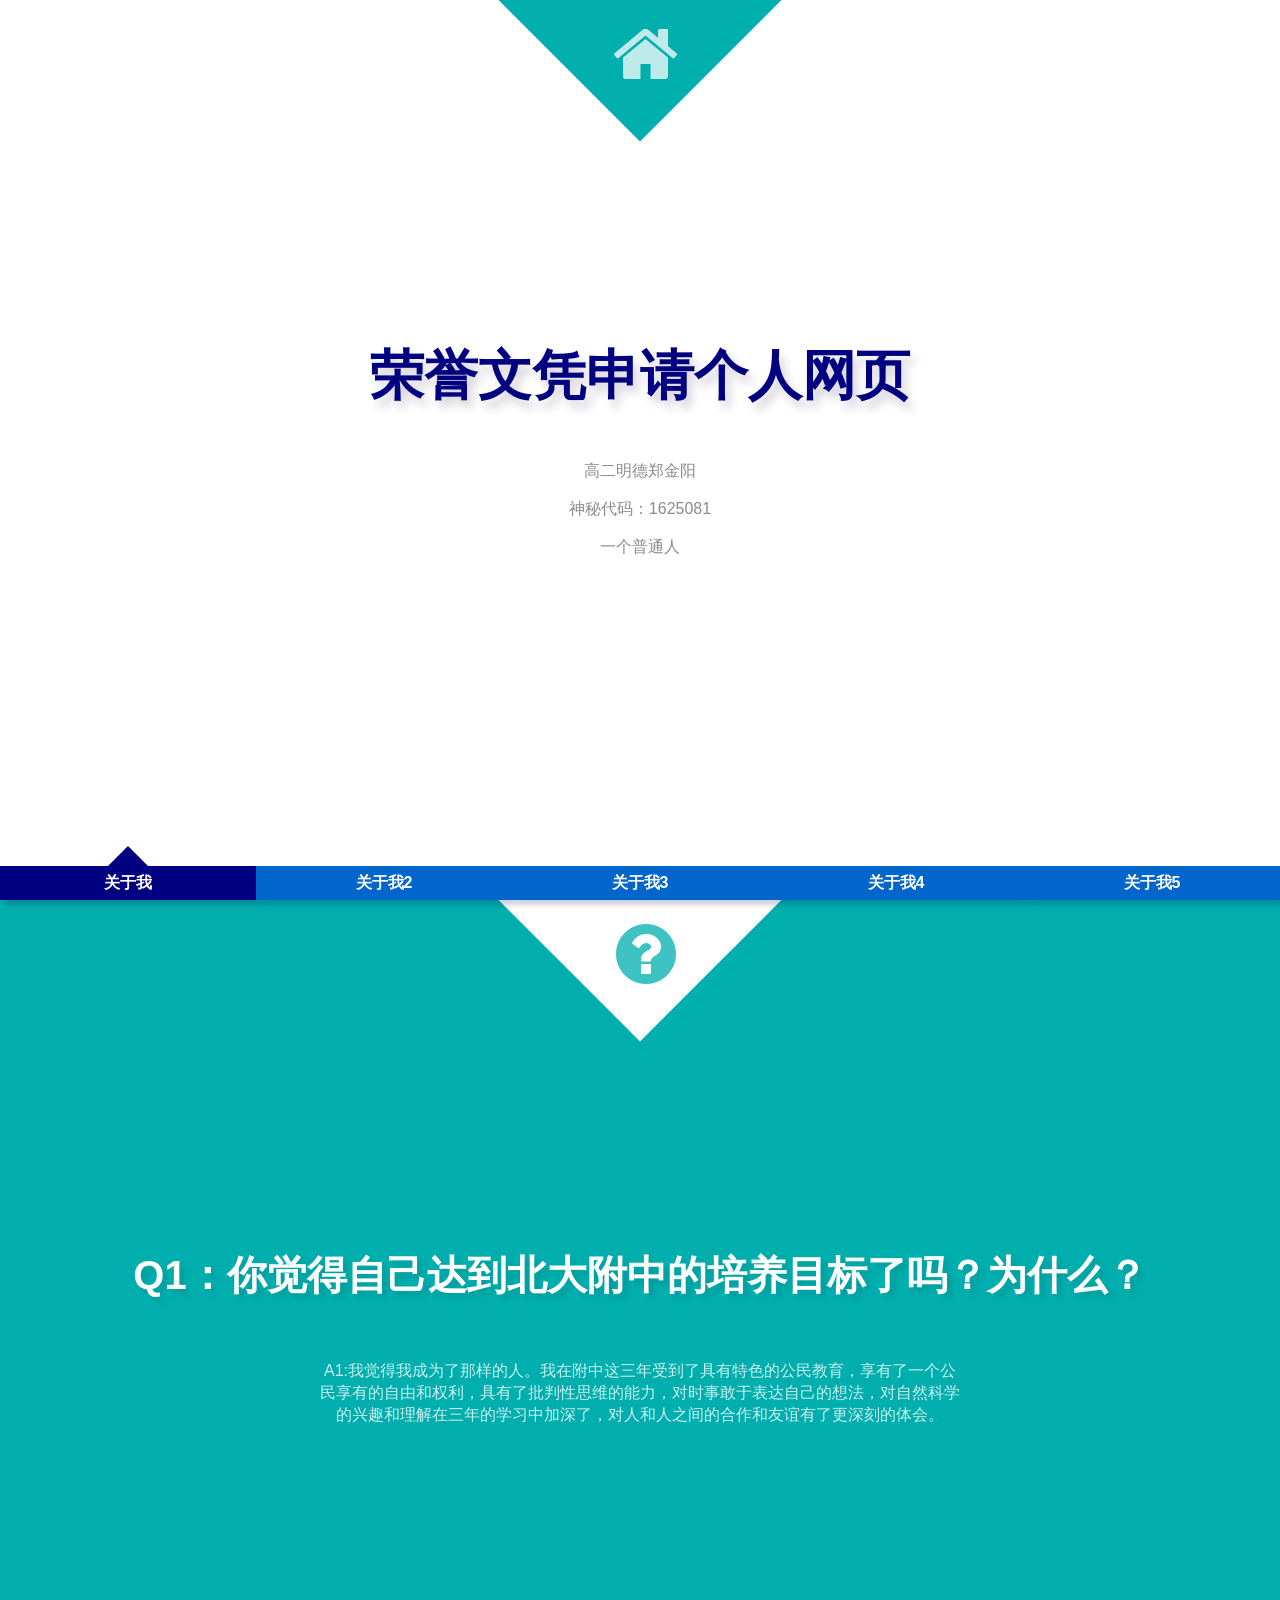
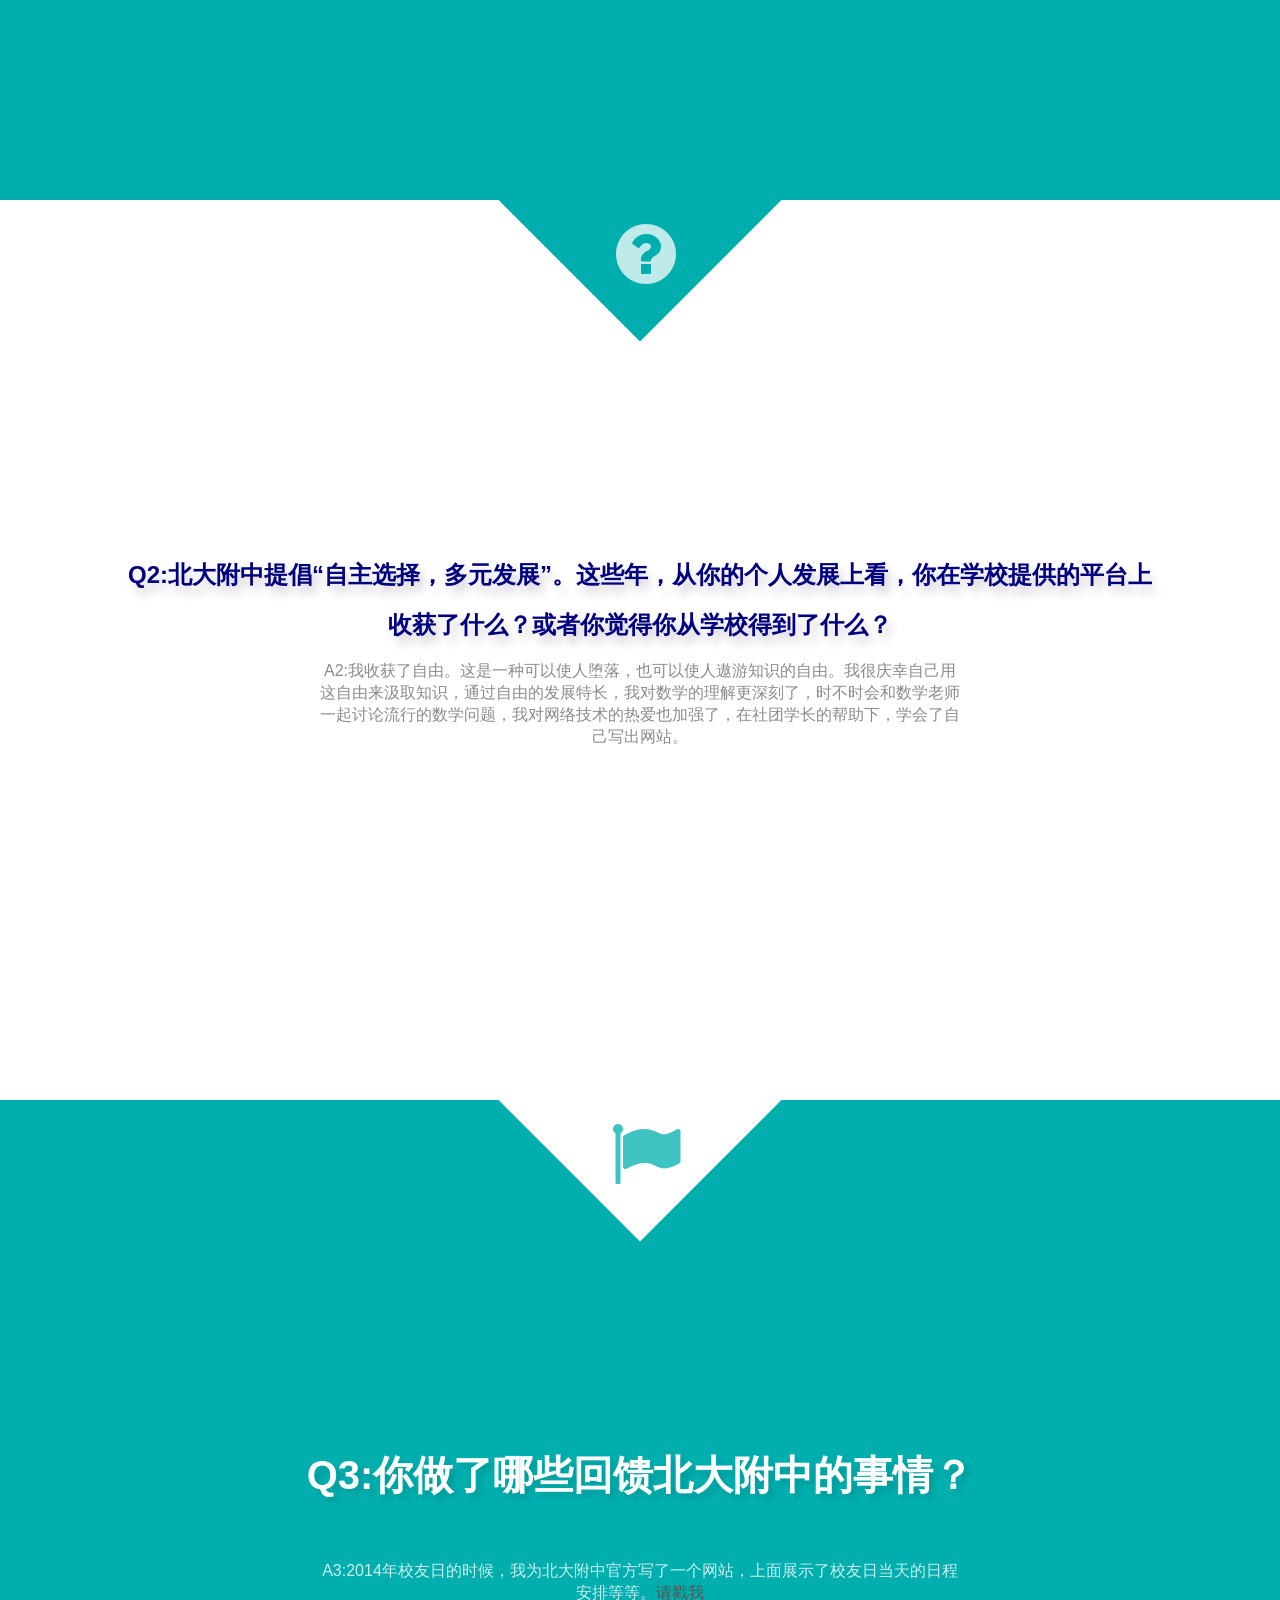
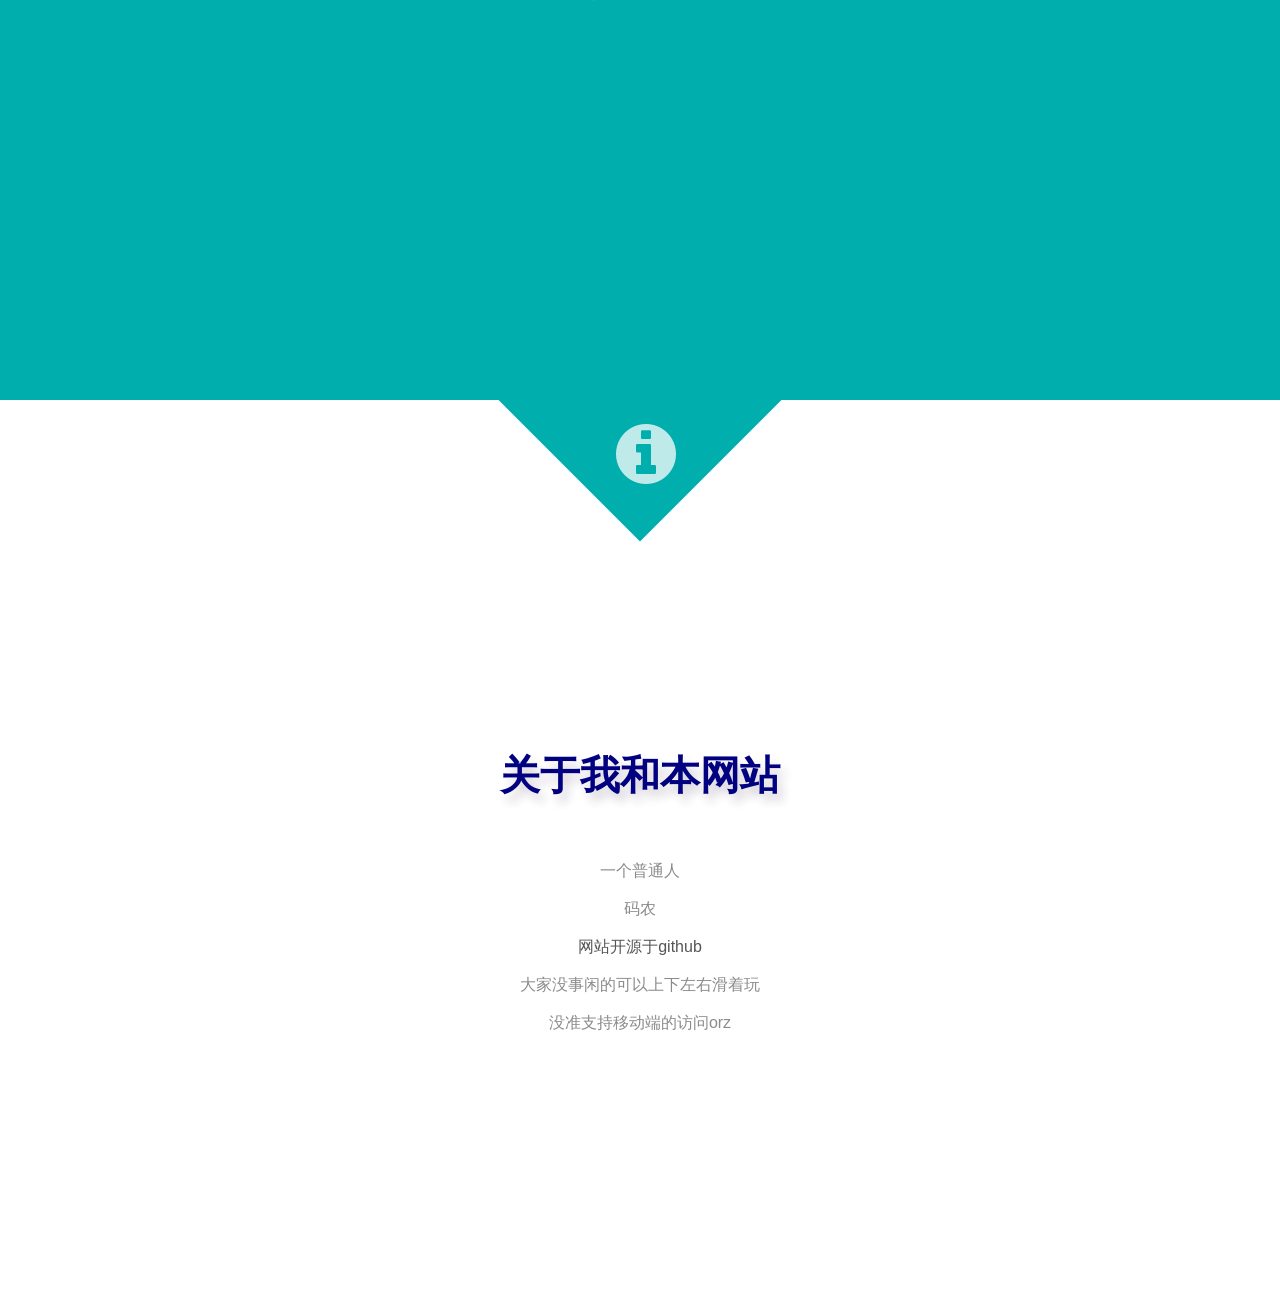
==== index.html @ 2d2f3b6c "first" ====
<html>
<head>
	<meta charset="utf-8">
	<meta name="viewport" content="width=divice-width,initial-scale=1">
	<link type="text/css" rel="stylesheet" href="css/normalize.css">
	<link type="text/css" rel="stylesheet" href="css/semantic.css">
	<link type="text/css" rel="stylesheet" href="css/style.css">
</head>
<body>
	<div class="container">
		<div class="st-container">
		 	<input type="radio" name="radio-set" checked="checked" id="st-control-1">
		 	<a href="#st-panel-1" >关于我</a>
		 	<input type="radio" name="radio-set"  id="st-control-2">
		 	<a href="#st-panel-2" >关于我2</a>
		 	<input type="radio" name="radio-set"  id="st-control-3">
		 	<a href="#st-panel-3" >关于我3</a>
		 	<input type="radio" name="radio-set"  id="st-control-4">
		 	<a href="#st-panel-4" >关于我4</a>
		 	<input type="radio" name="radio-set" id="st-control-5">
		 	<a href="#st-panel-5" >关于我5</a>
			<div class="st-scroll">
			<section class="st-panel" id="st-panel-1">
				<div class="st-desc"><i class="home icon desc-icon"></i></div>
				<h2 class="sph2">荣誉文凭申请个人网页</h2>
				<p>高二明德郑金阳</p>
				<p>神秘代码：1625081</p>
				<p>一个普通人</p>
			</section>
			<section class="st-panel st-color" id="st-panel-2">
				<div class="st-desc"><i class="help icon desc-icon"></i></div>
				<h2>Q1：你觉得自己达到北大附中的培养目标了吗？为什么？</h2>
				<p>A1:我觉得我成为了那样的人。我在附中这三年受到了具有特色的公民教育，享有了一个公民享有的自由和权利，具有了批判性思维的能力，对时事敢于表达自己的想法，对自然科学的兴趣和理解在三年的学习中加深了，对人和人之间的合作和友谊有了更深刻的体会。</p>
			</section>
			<section class="st-panel" id="st-panel-3">
				<div class="st-desc"><i class="help icon desc-icon"></i></div>
				<h2 class="smh2">Q2:北大附中提倡“自主选择，多元发展”。这些年，从你的个人发展上看，你在学校提供的平台上收获了什么？或者你觉得你从学校得到了什么？</h2>
				<p>A2:我收获了自由。这是一种可以使人堕落，也可以使人遨游知识的自由。我很庆幸自己用这自由来汲取知识，通过自由的发展特长，我对数学的理解更深刻了，时不时会和数学老师一起讨论流行的数学问题，我对网络技术的热爱也加强了，在社团学长的帮助下，学会了自己写出网站。</p>
			</section>
			<section class="st-panel st-color" id="st-panel-4">
				<div class="st-desc"><i class="flag icon desc-icon"></i></div>
				<h2>Q3:你做了哪些回馈北大附中的事情？</h2>
				<p>A3:2014年校友日的时候，我为北大附中官方写了一个网站，上面展示了校友日当天的日程安排等等。<a href="http://xiaoyou.pkuschool.edu.cn" target="_blank">请戳我</a></p>
			</section>
			<section class="st-panel" id="st-panel-5">
				<div class="st-desc"><i class="info icon desc-icon"></i></div>
				<h2>关于我和本网站</h2>
				<p>一个普通人</p>
				<p>码农</p>
				<p><a>网站开源于github</a></p>
				<p>大家没事闲的可以上下左右滑着玩</p>
				<p>没准支持移动端的访问orz</p>
			</section>
		</div>

		</div>

	</div>
</body>
</html>
---- css/style.css ----
body{
	background: #ddd;
	font-weight: 400;
	font-size: 15px;
	color:#333;
	overflow: hidden;
	-webkit-font-smoothing: antialiased;
}
a{
	text-decoration: none;
	color:#555;
}

.clr{
	width:0;
	height:0;
	overflow: hidden;
	clear: both;
	padding: 0;
	margin: 0;
}

.st-container{
	width: 100%;
	height: 100%;
	position: absolute;
	left: 0;
	top:0;

}

.st-container > input,
.st-container > a{
	width:20%;
	height: 34px;
	line-height: 34px;
	position: fixed;
	bottom: 0;
	cursor: pointer;
}
.st-container > input{
	opacity: 0;
	z-index: 1000;
}

.st-container > a{
	z-index: 10;
	font-weight: 700;
	font-size: 16px;
	background: #0066CC;
	text-align: center;
	color:#fff;
	box-shadow:5px 5px 5px rgba(12,24,64,0.2);
	
}

#st-control-1,#st-control-1 + a{
	left:0%;
}
#st-control-2,#st-control-2 + a{
	left:20%;
}
#st-control-3,#st-control-3 + a{
	left:40%;
}
#st-control-4,#st-control-4 + a{
	left:60%;
}
#st-control-5,#st-control-5 + a{
	left:80%;
}

.st-container input:checked + a,
.st-container input:checked:hover + a
 {
	background: navy;
}

.st-container input:checked + a:after {
	content: "";
	width: 0;
	height: 0;
	overflow: hidden;
	border: 20px solid transparent;
	border-bottom-color: navy;
	position: absolute;
	bottom: 100%;
	left:50%;
	margin-left: -20px;
}

.st-container input:hover + a{
	background: #004B97;
}
/* 内容区域的CSS样式表*/
.st-scroll,
.st-panel{
	width:100%;
	height: 100%;
	position: relative;

}
.st-scroll{
	top: 0;
	left: 0;
	-webkit-transition: all 0.6s ease-in-out;
	-moz-transition: all 0.6s ease-in-out;
	-o-transition: all 0.6s ease-in-out;
	-ms-transition: all 0.6s ease-in-out;
	transition: all 0.6s ease-in-out;
	
	/* Let's enforce some hardware acceleration */
	-webkit-transform: translate3d(0, 0, 0);
	-webkit-backface-visibility: hidden;
}
.st-panel{
	background: #fff;
	overflow: hidden;
}
#st-control-1:checked ~ .st-scroll{
	-webkit-transform: translateY(0%);
	-moz-transform: translateY(0%);
	-o-transform: translateY(0%);
	-ms-transform: translateY(0%);
	transform: translateY(0%);
}
#st-control-2:checked ~ .st-scroll{
	-webkit-transform: translateY(-100%);
	-moz-transform: translateY(-100%);
	-o-transform: translateY(-100%);
	-ms-transform: translateY(-100%);
	transform: translateY(-100%);
}
#st-control-3:checked ~ .st-scroll{
	-webkit-transform: translateY(-200%);
	-moz-transform: translateY(-200%);
	-o-transform: translateY(-200%);
	-ms-transform: translateY(-200%);
	transform: translateY(-200%);
}
#st-control-4:checked ~ .st-scroll{
	-webkit-transform: translateY(-300%);
	-moz-transform: translateY(-300%);
	-o-transform: translateY(-300%);
	-ms-transform: translateY(-300%);
	transform: translateY(-300%);
}
#st-control-5:checked ~ .st-scroll{
	-webkit-transform: translateY(-400%);
	-moz-transform: translateY(-400%);
	-o-transform: translateY(-400%);
	-ms-transform: translateY(-400%);
	transform: translateY(-400%);
}
.st-desc{
	width: 200px;
	height: 200px;
	background: #00AEAE; 
	position: absolute;
	left: 50%;
	top: 0;
	color:#fff;
	margin-left: -100px;
	-webkit-transform:translateY(-50%) rotate(45deg);
	-moz-transform:translateY(-50%) rotate(45deg);
	transform:translateY(-50%) rotate(45deg);
	font-size: 70px;
}

.desc-icon{
	position: absolute;
	left: 50%;
	top: 50%;
	margin: -30px 0 0 -30px;
	-webkit-transform: rotate(-45deg);
	-moz-transform: rotate(-45deg);
	transform: rotate(-45deg);
}

.st-panel h2{
	color:navy;
	font-size: 40px;
	line-height: 50px;
	text-align: center;
	font-weight: 900;
	width:80%;
	position: absolute;
	left: 10%;
	top:50%;
	margin-top: -100px;	
	text-shadow: 5px 8px 10px rgba(51,24,64,0.2);
	-webkit-backface-visibility: hidden;
}

.st-panel .sph2{
	font-size: 54px;
}
.st-panel .smh2{
	font-size: 24px;
}

#st-control-1:checked ~ .st-scroll #st-panel-1 h2,
#st-control-2:checked ~ .st-scroll #st-panel-2 h2,
#st-control-3:checked ~ .st-scroll #st-panel-3 h2,
#st-control-4:checked ~ .st-scroll #st-panel-4 h2,
#st-control-5:checked ~ .st-scroll #st-panel-5 h2{
	-webkit-animation: moveDown 0.6s ease-in-out 0.2s backwards;
	-moz-animation: moveDown 0.6s ease-in-out 0.2s backwards;
	-o-animation: moveDown 0.6s ease-in-out 0.2s backwards;
	-ms-animation: moveDown 0.6s ease-in-out 0.2s backwards;
	animation: moveDown 0.6s ease-in-out 0.2s backwards;
}
@-webkit-keyframes moveDown{
	0% { 
		-webkit-transform: translateY(-40px); 
		opacity: 0;
	}
	100% { 
		-webkit-transform: translateY(0px);  
		opacity: 1;
	}
}
@-moz-keyframes moveDown{
	0% { 
		-moz-transform: translateY(-40px); 
		opacity: 0;
	}
	100% { 
		-moz-transform: translateY(0px);  
		opacity: 1;
	}
}
@-o-keyframes moveDown{
	0% { 
		-o-transform: translateY(-40px); 
		opacity: 0;
	}
	100% { 
		-o-transform: translateY(0px);  
		opacity: 1;
	}
}
@keyframes moveDown{
	0% { 
		transform: translateY(-40px); 
		opacity: 0;
	}
	100% { 
		transform: translateY(0px);  
		opacity: 1;
	}
}
.st-panel p{
	width:50%;
	position: relative;
	left: 25%;
	top:50%;
	font-size: 16px;
	line-height: 22px;
	padding: 0;
	text-align: center;
	-webkit-backface-visibility: hidden;
	color: #8b8b8b;
	margin-top: 10px;
}
#st-control-1:checked ~ .st-scroll #st-panel-1 p,
#st-control-2:checked ~ .st-scroll #st-panel-2 p,
#st-control-3:checked ~ .st-scroll #st-panel-3 p,
#st-control-4:checked ~ .st-scroll #st-panel-4 p,
#st-control-5:checked ~ .st-scroll #st-panel-5 p{
	-webkit-animation: moveUp 0.6s ease-in-out 0.2s backwards;
	-moz-animation: moveUp 0.6s ease-in-out 0.2s backwards;
	-o-animation: moveUp 0.6s ease-in-out 0.2s backwards;
	-ms-animation: moveUp 0.6s ease-in-out 0.2s backwards;
	animation: moveUp 0.6s ease-in-out 0.2s backwards;
}

@-webkit-keyframes moveUp{
	0% { 
		-webkit-transform: translateY(40px); 
		opacity: 0;
	}
	100% { 
		-webkit-transform: translateY(0px);  
		opacity: 1;
	}
}

@-moz-keyframes moveUp{
	0% { 
		-moz-transform: translateY(40px); 
		opacity: 0;
	}
	100% { 
		-moz-transform: translateY(0px);  
		opacity: 1;
	}
}

@-o-keyframes moveUp{
	0% { 
		-o-transform: translateY(40px); 
		opacity: 0;
	}
	100% { 
		-o-transform: translateY(0px);  
		opacity: 1;
	}
}

@-ms-keyframes moveUp{
	0% { 
		-ms-transform: translateY(40px); 
		opacity: 0;
	}
	100% { 
		-ms-transform: translateY(0px);  
		opacity: 1;
	}
}

@keyframes moveUp{
	0% { 
		transform: translateY(40px); 
		opacity: 0;
	}
	100% { 
		transform: translateY(0px);  
		opacity: 1;
	}
}
.st-color{
	background: #00AEAE;
}
.st-color .st-desc{
	background: #fff;
	color:#00AEAE;
}
.st-color h2{
	color:#fff;
	text-shadow:5px 5px 5px rgba(0,0,0,0.1);
}
.st-color p{
	color:rgba(255,255,255,0.8);
}
@media screen and (max-width: 520px) {
	.st-panel h2 {
		font-size: 42px;
	}
	.st-panel .sph2{
		font-size: 24px;
	}
	.st-panel h2{
		font-size: 20px;
	}
	.st-panel p {
		width: 60%;
		margin-left: 13%;
		left: 5%;
		margin-top: 0;
	}
	.st-panel .smh2{
		font-size: 17px;
		line-height: 25px;

	}
	.st-container > a {
		font-size: 13px;
	}
}
@media screen and (max-width: 360px) {
	.st-container > a {
		font-size: 10px;
	}
	.st-panel .sph2{
		font-size: 24px;
	}
	.st-panel .smh2{
		font-size: 17px;
		line-height: 5px;
	}
	.st-panel h2{
		font-size: 20px;
	}
	.st-panel p {
		width: 60%;
		margin-left: 13%;
		left: 5%;
		margin-top: 0;
	}
	.st-desc{
		width: 100px;
		height: 100px;
		margin-left: -50px;
		font-size: 50px;
	}
	.desc-icon{
		-webkit-transform: rotate(-45deg) translateY(15%);
		-moz-transform: rotate(-45deg) translateY(15%);
		-o-transform: rotate(-45deg) translateY(15%);
		-ms-transform: rotate(-45deg) translateY(15%);
		transform: rotate(-45deg) translateY(15%);
	}
}
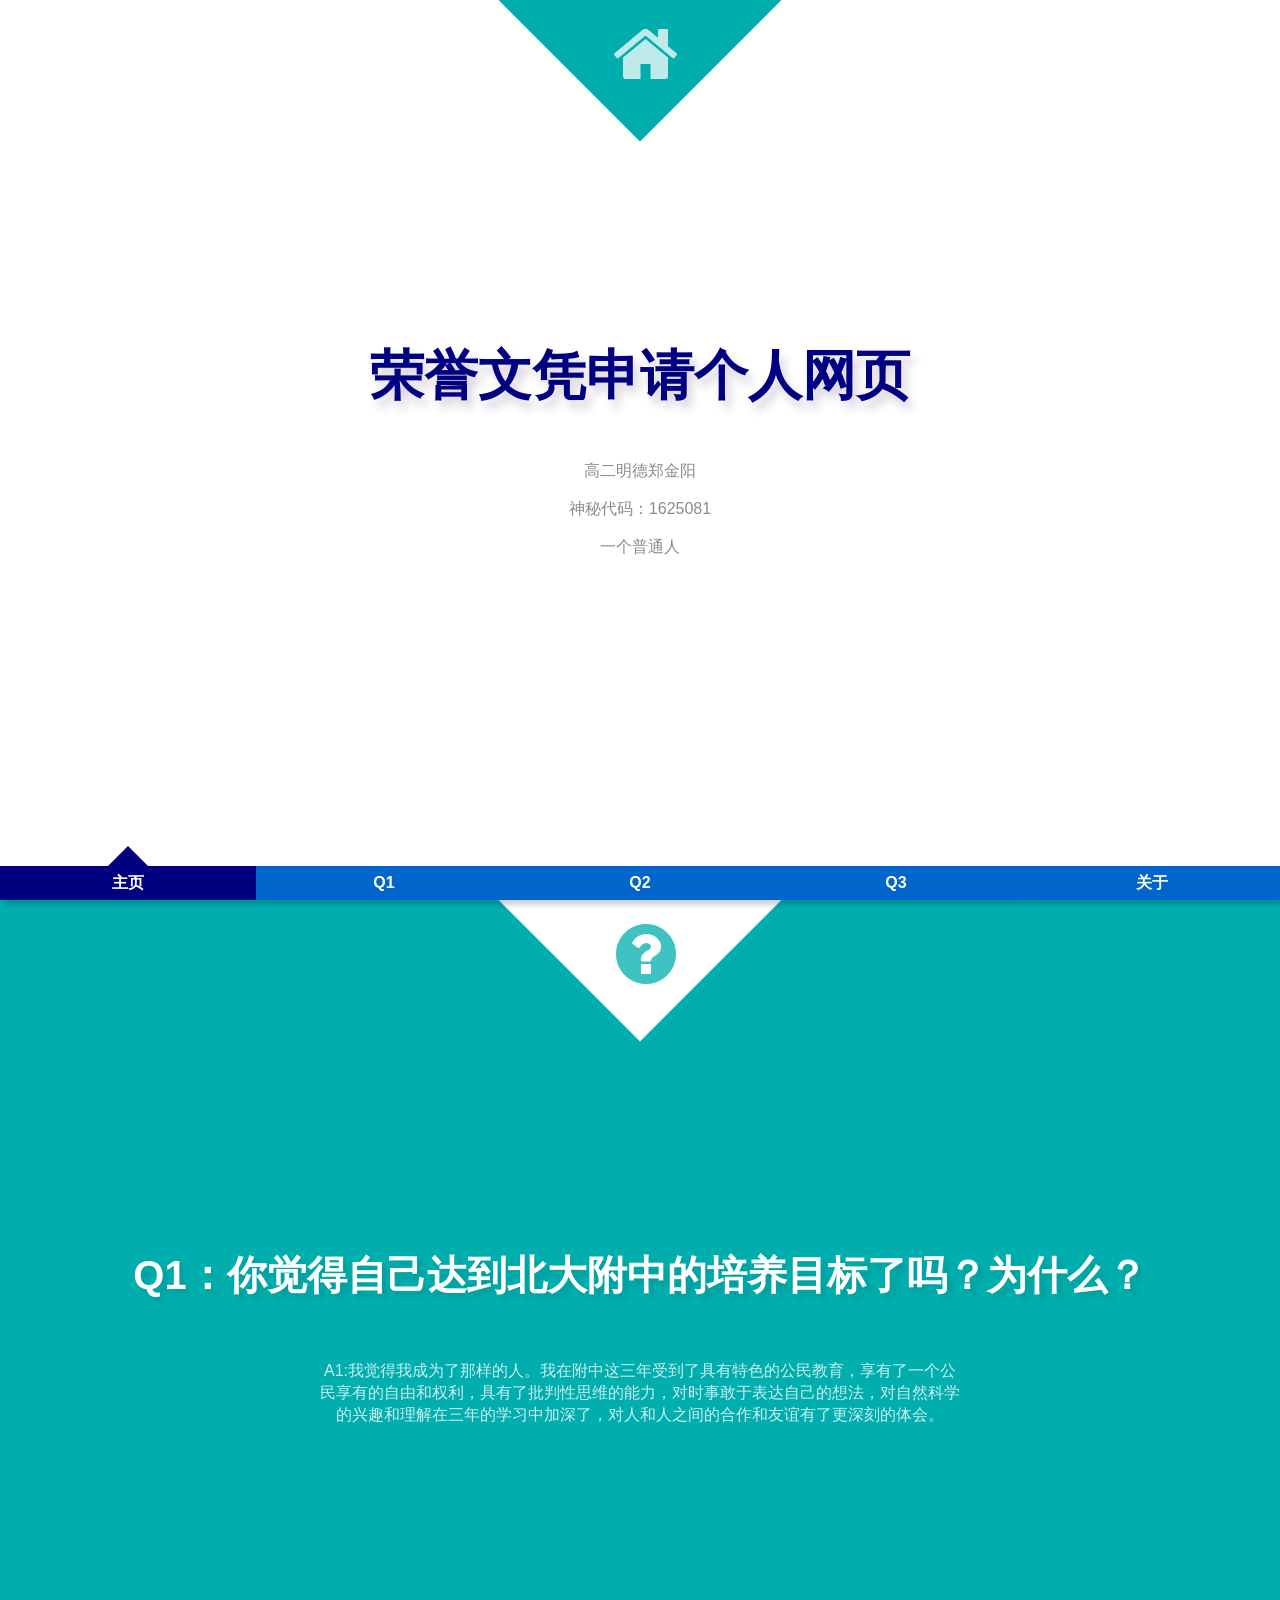
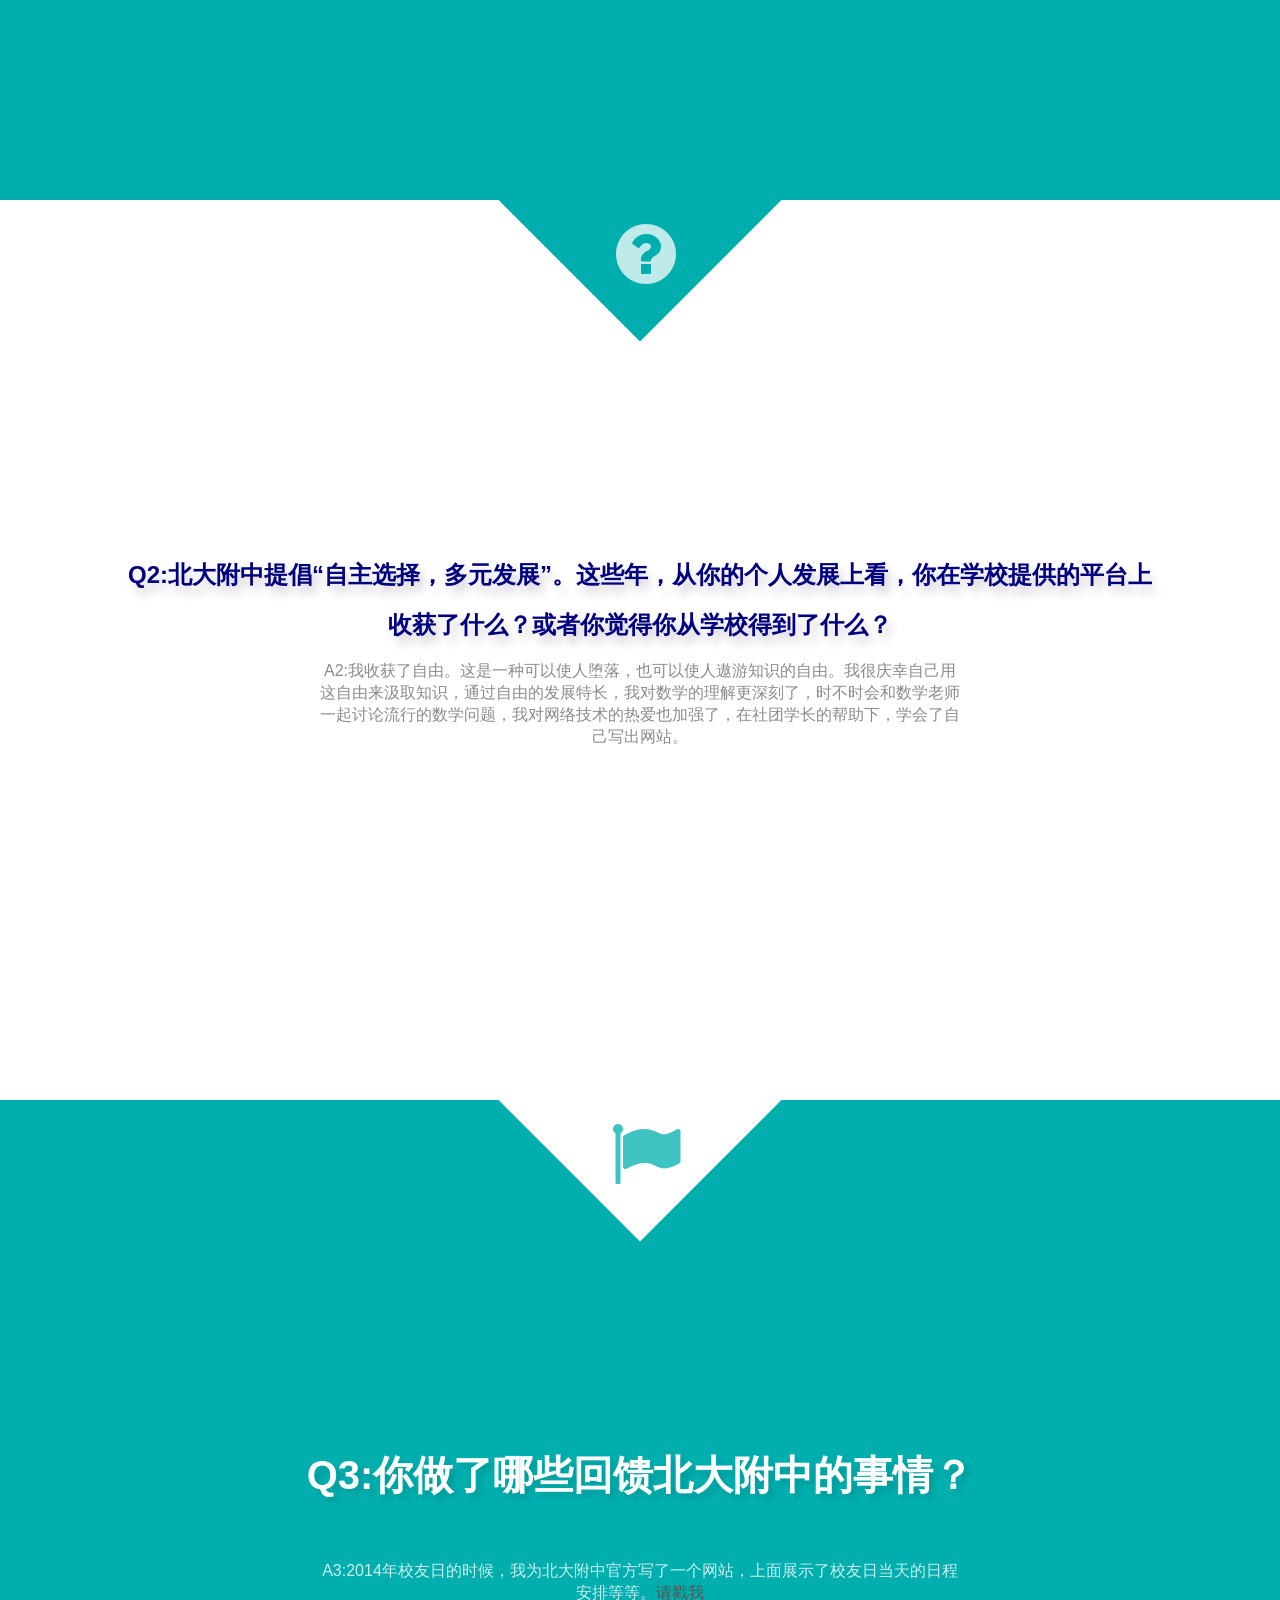
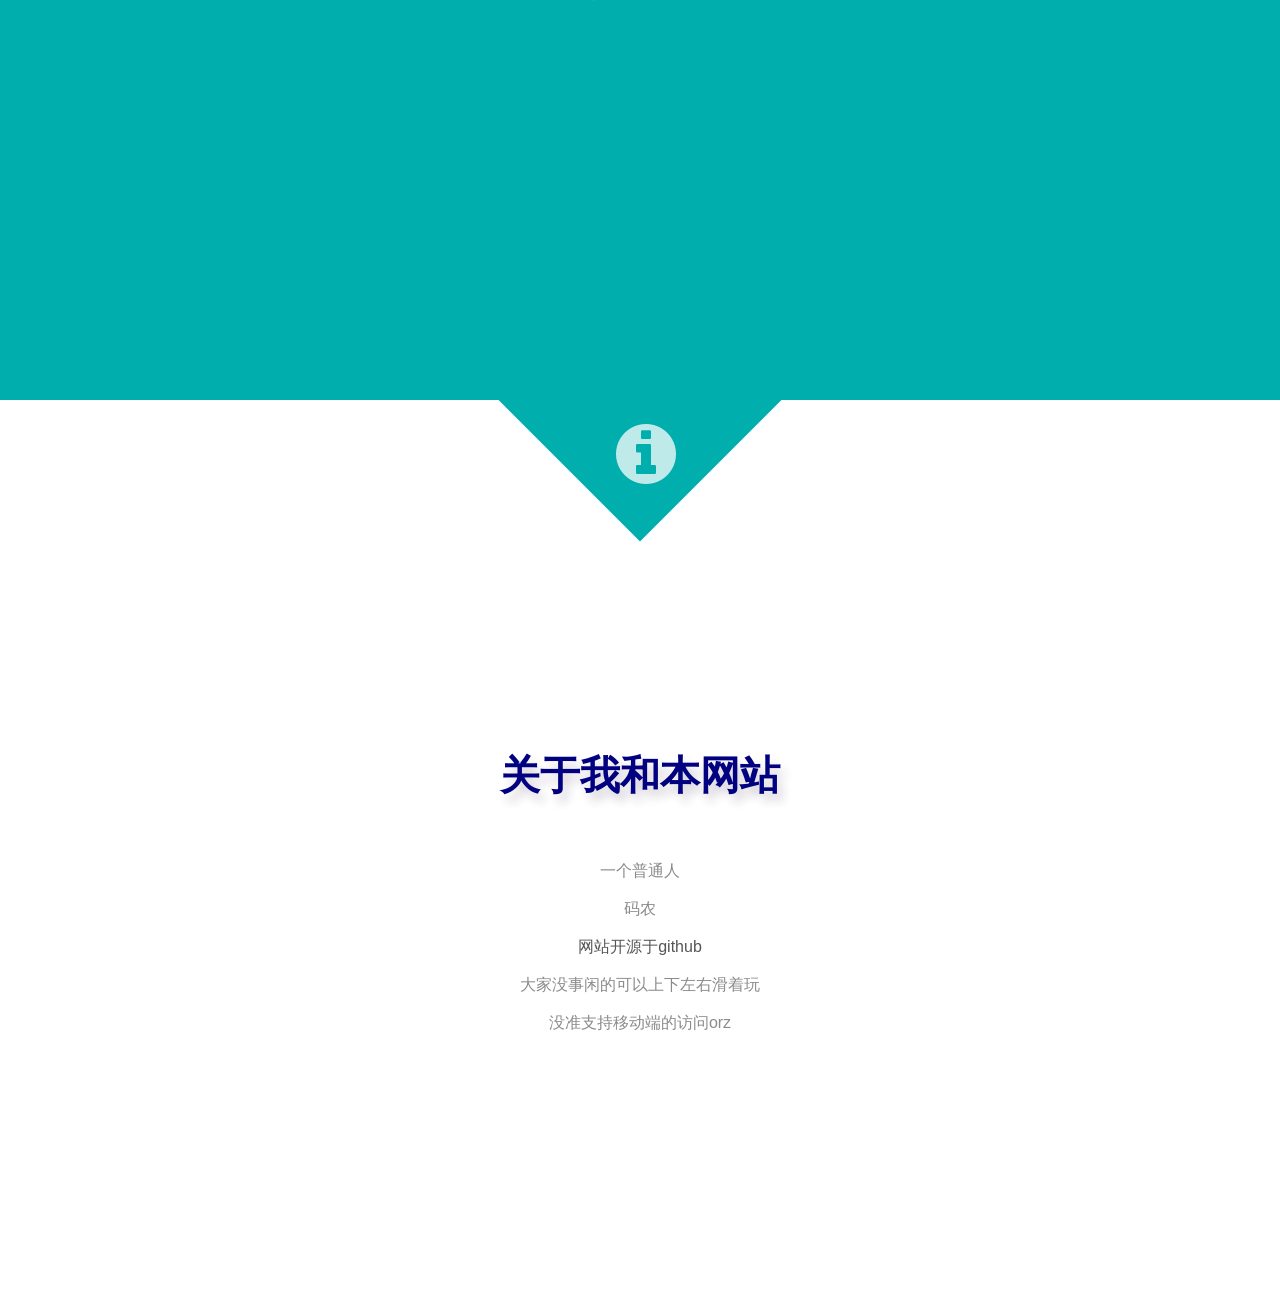
==== commit 2fa795ee: "shit" ====
--- a/index.html
+++ b/index.html
@@ -10,15 +10,15 @@
 	<div class="container">
 		<div class="st-container">
 		 	<input type="radio" name="radio-set" checked="checked" id="st-control-1">
-		 	<a href="#st-panel-1" >关于我</a>
+		 	<a href="#st-panel-1" >主页</a>
 		 	<input type="radio" name="radio-set"  id="st-control-2">
-		 	<a href="#st-panel-2" >关于我2</a>
+		 	<a href="#st-panel-2" >Q1</a>
 		 	<input type="radio" name="radio-set"  id="st-control-3">
-		 	<a href="#st-panel-3" >关于我3</a>
+		 	<a href="#st-panel-3" >Q2</a>
 		 	<input type="radio" name="radio-set"  id="st-control-4">
-		 	<a href="#st-panel-4" >关于我4</a>
+		 	<a href="#st-panel-4" >Q3</a>
 		 	<input type="radio" name="radio-set" id="st-control-5">
-		 	<a href="#st-panel-5" >关于我5</a>
+		 	<a href="#st-panel-5" >关于</a>
 			<div class="st-scroll">
 			<section class="st-panel" id="st-panel-1">
 				<div class="st-desc"><i class="home icon desc-icon"></i></div>
@@ -47,7 +47,7 @@
 				<h2>关于我和本网站</h2>
 				<p>一个普通人</p>
 				<p>码农</p>
-				<p><a>网站开源于github</a></p>
+				<p><a href="https://github.com/1625081/slide">网站开源于github</a></p>
 				<p>大家没事闲的可以上下左右滑着玩</p>
 				<p>没准支持移动端的访问orz</p>
 			</section>
